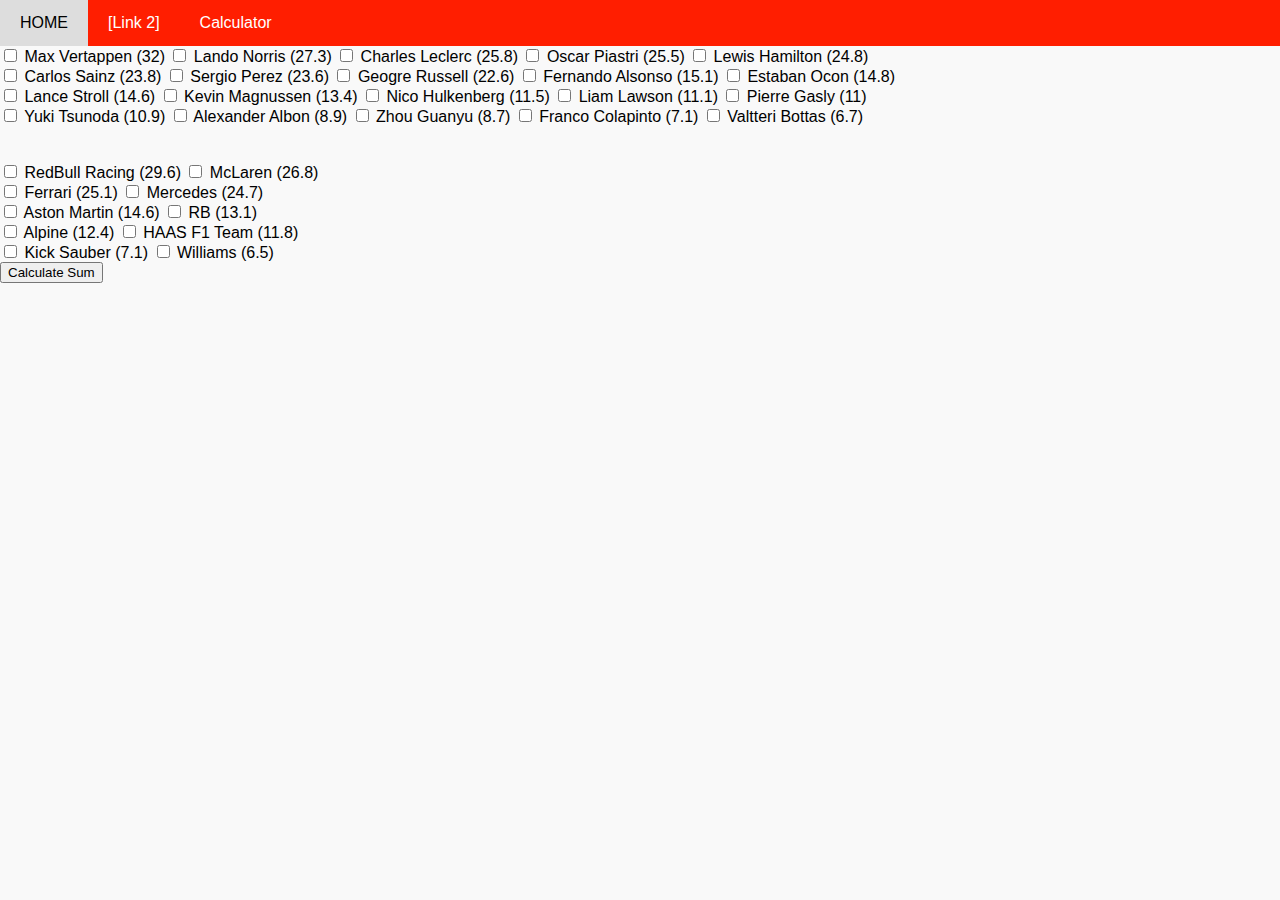
==== Calulator - test.html @ 04bb3202 "Add files via upload" ====
<!DOCTYPE html>
<html>
    <head>
        <meta charset="UTF-8">
        <meta name="viewport" content="width=device-width, initial-scale=1.0">
        <link rel="stylesheet" href="styles(pt3).css"> 
        <title>Calculator test file</title>    
        
        
        <!--LINK CSS LATER-->
    </head>



    <body onload="SumValueF1()">
        <div class="navbar">
            <a href="Chat-N-Friends-League.html">
                HOME</a>
            <a href="Chat-N-Friends-League.html">
                [Link 2]</a>
            <a href="Calulator.html">
                Calculator</a>
        </div>
        <div id="form">
        <!-- 
            This was mainly for testing how the program works.
        
            <form>
            <label for="formNumber">
                Number (1-10):
            </label>
            <input type="button"
            <input type="number" id="number" name="formNumber"
            min="1" max="100" value="1">
            <input onclick="multiply(document.getElementById('number').value);"
                type="button" id="button" name="formButton" value="Show">
            <input onclick="SumValueF1(document.getElementById('number').value);"
                type="button" id="button2" name="formButton2" value="SUM">
                <p id="F1_id">
                    <label><input type="checkbox" name="work_days" value="1"><span>Max Vertappen</span></label>
                    <label><input type="checkbox" name="work_days" value="2"><span>Lando Norris</span></label>
                    <label><input type="checkbox" name="work_days" value="3"><span>Charles Leclerc</span></label>
                    <label><input type="checkbox" name="work_days" value="4"><span>Oscar Piastri</span></label>
                    <label><input type="checkbox" name="work_days" value="5"><span>Carlos Sainz</span></label>
                    <label><input type="checkbox" name="work_days" value="6"><span>Lewis Hamilton</span></label>
                    <label><input type="checkbox" name="work_days" value="7"><span>Geogre Russell</span></label>
                    <label><input type="checkbox" name="work_days" value="8"><span>Sergio Perez</span></label>
                    <label><input type="checkbox" name="work_days" value="9"><span>Estaban Ocon</span></label>
                    <label><input type="checkbox" name="work_days" value="10"><span>Fernando Alsonso</span></label>
                    <label><input type="checkbox" name="work_days" value="11"><span>Lance Stroll</span></label>
                    <label><input type="checkbox" name="work_days" value="12"><span>Nico Hulkenberg</span></label>
                    <label><input type="checkbox" name="work_days" value="13"><span>Pierre Gasly</span></label>
                    <label><input type="checkbox" name="work_days" value="14"><span>Zhou Guanyu</span></label>
                    <label><input type="checkbox" name="work_days" value="15"><span>Kevin Magnussen</span></label>
                    <label><input type="checkbox" name="work_days" value="16"><span>Valtteri Bottas</span></label>
                    <label><input type="checkbox" name="work_days" value="17"><span>Yuki Tsunoda</span></label>
                    <label><input type="checkbox" name="work_days" value="18"><span>Franco Colapinto</span></label>
                    <label><input type="checkbox" name="work_days" value="19"><span>Liam Lawson</span></label>
                    <label><input type="checkbox" name="work_days" value="20"><span>Alexander Albon</span></label>

                    <label><input type="checkbox" name="work_days" value="21"><span>RedBull</span></label>
                    <label><input type="checkbox" name="work_days" value="22"><span>McLaren</span></label>
                    <label><input type="checkbox" name="work_days" value="23"><span>Ferrari</span></label>
                    <label><input type="checkbox" name="work_days" value="24"><span>Mercedes</span></label>
                    <label><input type="checkbox" name="work_days" value="25"><span>Alpine</span></label>
                    <label><input type="checkbox" name="work_days" value="26"><span>Aston Martin</span></label>
                    <label><input type="checkbox" name="work_days" value="27"><span>HAAS</span></label>
                    <label><input type="checkbox" name="work_days" value="28"><span>Kick Sauber</span></label>
                    <label><input type="checkbox" name="work_days" value="29"><span>RB</span></label>
                    <label><input type="checkbox" name="work_days" value="30"><span>Williams</span></label>
                  </p>
        </form> -->


        
        <form id="sumForm">
            <label>
                <input type="checkbox" name="value" value="32.0"> Max Vertappen (32)
            </label>
            <label>
                <input type="checkbox" name="value" value="27.3"> Lando Norris (27.3)
            </label>
            <label>
                <input type="checkbox" name="value" value="25.8"> Charles Leclerc (25.8)
            </label>
            <label>
                <input type="checkbox" name="value" value="25.5"> Oscar Piastri (25.5)
            </label>
            <label>
                <input type="checkbox" name="value" value="24.8"> Lewis Hamilton (24.8)
            </label>


            <br>
            
            
            <label>
                <input type="checkbox" name="value" value="23.8"> Carlos Sainz (23.8)
            </label>
            <label>
                <input type="checkbox" name="value" value="23.6"> Sergio Perez (23.6)
            </label>
            <label>
                <input type="checkbox" name="value" value="22.6"> Geogre Russell (22.6)
            </label>
            <label>
                <input type="checkbox" name="value" value="15.1"> Fernando Alsonso (15.1)
            </label>
            <label>
                <input type="checkbox" name="value" value="14.8"> Estaban Ocon (14.8)
            </label>


            <br>


            <label>
                <input type="checkbox" name="value" value="14.6"> Lance Stroll (14.6)
            </label>
            <label>
                <input type="checkbox" name="value" value="13.4"> Kevin Magnussen (13.4)
            </label>
            <label>
                <input type="checkbox" name="value" value="11.5"> Nico Hulkenberg (11.5)
            </label>
            <label>
                <input type="checkbox" name="value" value="11.1"> Liam Lawson (11.1)
            </label>
            <label>
                <input type="checkbox" name="value" value="11.0"> Pierre Gasly (11)
            </label>


            <br>


            <label>
                <input type="checkbox" name="value" value="10.9"> Yuki Tsunoda (10.9)
            </label>
            <label>
                <input type="checkbox" name="value" value="8.9"> Alexander Albon (8.9)
            </label>
            <label>
                <input type="checkbox" name="value" value="8.7"> Zhou Guanyu (8.7)
            </label>
            <label>
                <input type="checkbox" name="value" value="7.1"> Franco Colapinto (7.1)
            </label>
            <label>
                <input type="checkbox" name="value" value="6.7"> Valtteri Bottas (6.7)
            </label>
            

            <br>
            <br>
            <br>


            <label>
                <input type="checkbox" name="value" value="29.6"> RedBull Racing (29.6)
            </label>
            <label>
                <input type="checkbox" name="value" value="26.8"> McLaren (26.8)
            </label>
            
            <br>
            
            <label>
                <input type="checkbox" name="value" value="25.1"> Ferrari (25.1)
            </label>
            <label>
                <input type="checkbox" name="value" value="24.7"> Mercedes (24.7)
            </label>
            
            <br>
            
            <label>
                <input type="checkbox" name="value" value="14.6"> Aston Martin (14.6)
            </label>
            <label>
                <input type="checkbox" name="value" value="13.1"> RB (13.1)
            </label>
            
            <br>
            
            <label>
                <input type="checkbox" name="value" value="12.4"> Alpine (12.4)
            </label>
            <label>
                <input type="checkbox" name="value" value="11.8"> HAAS F1 Team (11.8)
            </label>
            
            <br>
            
            <label>
                <input type="checkbox" name="value" value="7.1"> Kick Sauber (7.1)
            </label>
            <label>
                <input type="checkbox" name="value" value="6.5"> Williams (6.5)
            </label>
            
            <br>
            <button type="button" onclick="calculateSum()">Calculate Sum</button>
            </form>
        </div>


        <p id="result"></p>
        
        <script>
            

            function calculateSum() {
            
                let output = "";
                
                var checkboxes = document.querySelectorAll('input[name="value"]:checked');
                var sum = 0;

                checkboxes.forEach(function(checkbox) {
                    sum += parseFloat(checkbox.value);
                });

                document.getElementById('result').textContent = 'The Team Cost is: ' + parseFloat(sum).toFixed(1) + 'M';
            }   
        </script>






    </body>


</html>
---- styles(pt3).css ----
body {
    font-family: Arial, sans-serif;
    margin: 0;
    padding: 0;
    background-color: #f9f9f9;
}
.body h1{
    color: black;
}

/* Header */
.header {
    background-color: white;
    color: black;
    text-align: center;
}



.navbar {
    display: flex;
    background-color: #FF1E00;
  }
  
  .navbar a {
    color: white;
    padding: 14px 20px;
    text-decoration: none;
    text-align: center;
  }
  
  .navbar a:hover {
    background-color: #ddd;
    color: black;
  }

/* Main content */
main {
    display: flex;
    padding: 20px;
}

/* Checkboxes */
.checkboxes {
    background-color: #cdcdcd;
    margin: 5% ;
    align-items: center;
    display: flex;
    text-align: left;
    font-size: 18px;
    color: black;
    border-radius: 5px;
    height: 400px;
    width: 1000px;

}



/* Team List Section */
.team-list {
    flex: 3;
    margin-right: 20px;
}

.team-list h2 {
    text-align: center;
    font-size: 24px;
    margin-bottom: 20px;
}

.team-card {
    background-color: black;
    color: white;
    display: flex;
    padding: 20px;
    margin-bottom: 20px;
    border-radius: 10px;
    align-items: center;
}

.team-card .team-logo {
    width: 100px;
    height: 100px;
    border: 2px solid white;
    border-radius: 1px;
    margin-right: 20px;
    display: flex;
    justify-content: center;
    align-items: center;
    font-size: 18px;
    color: #FF1E00;
}

.team-card .team-content h3 {
    margin: 0;
    font-size: 20px;
}
.team-card .team-content a {
    margin: 0;
    color: white;
    font-size: 20px;
    text-decoration: none;
}

.team-card .team-content p {
    margin: 5px 0 0;
    font-size: 14px;
    color: #ccc;
}

/* Sidebar */
.sidebar {
    flex: 1;
    background-color: #FF1E00;
    color: white;
    padding: 20px;
    border-radius: 10px;
}

.sidebar h3 {
    font-size: 20px;
    margin-bottom: 10px;
}

.sidebar ul {
    list-style: none;
    padding: 0;
}

.sidebar ul li {
    margin-bottom: 10px;
}

.sidebar ul li a {
    text-decoration: none;
    color: white;
    font-size: 14px;
}

/* Footer */
footer {
    text-align: center;
    background-color: black;
    color: white;
    padding: 10px;
}
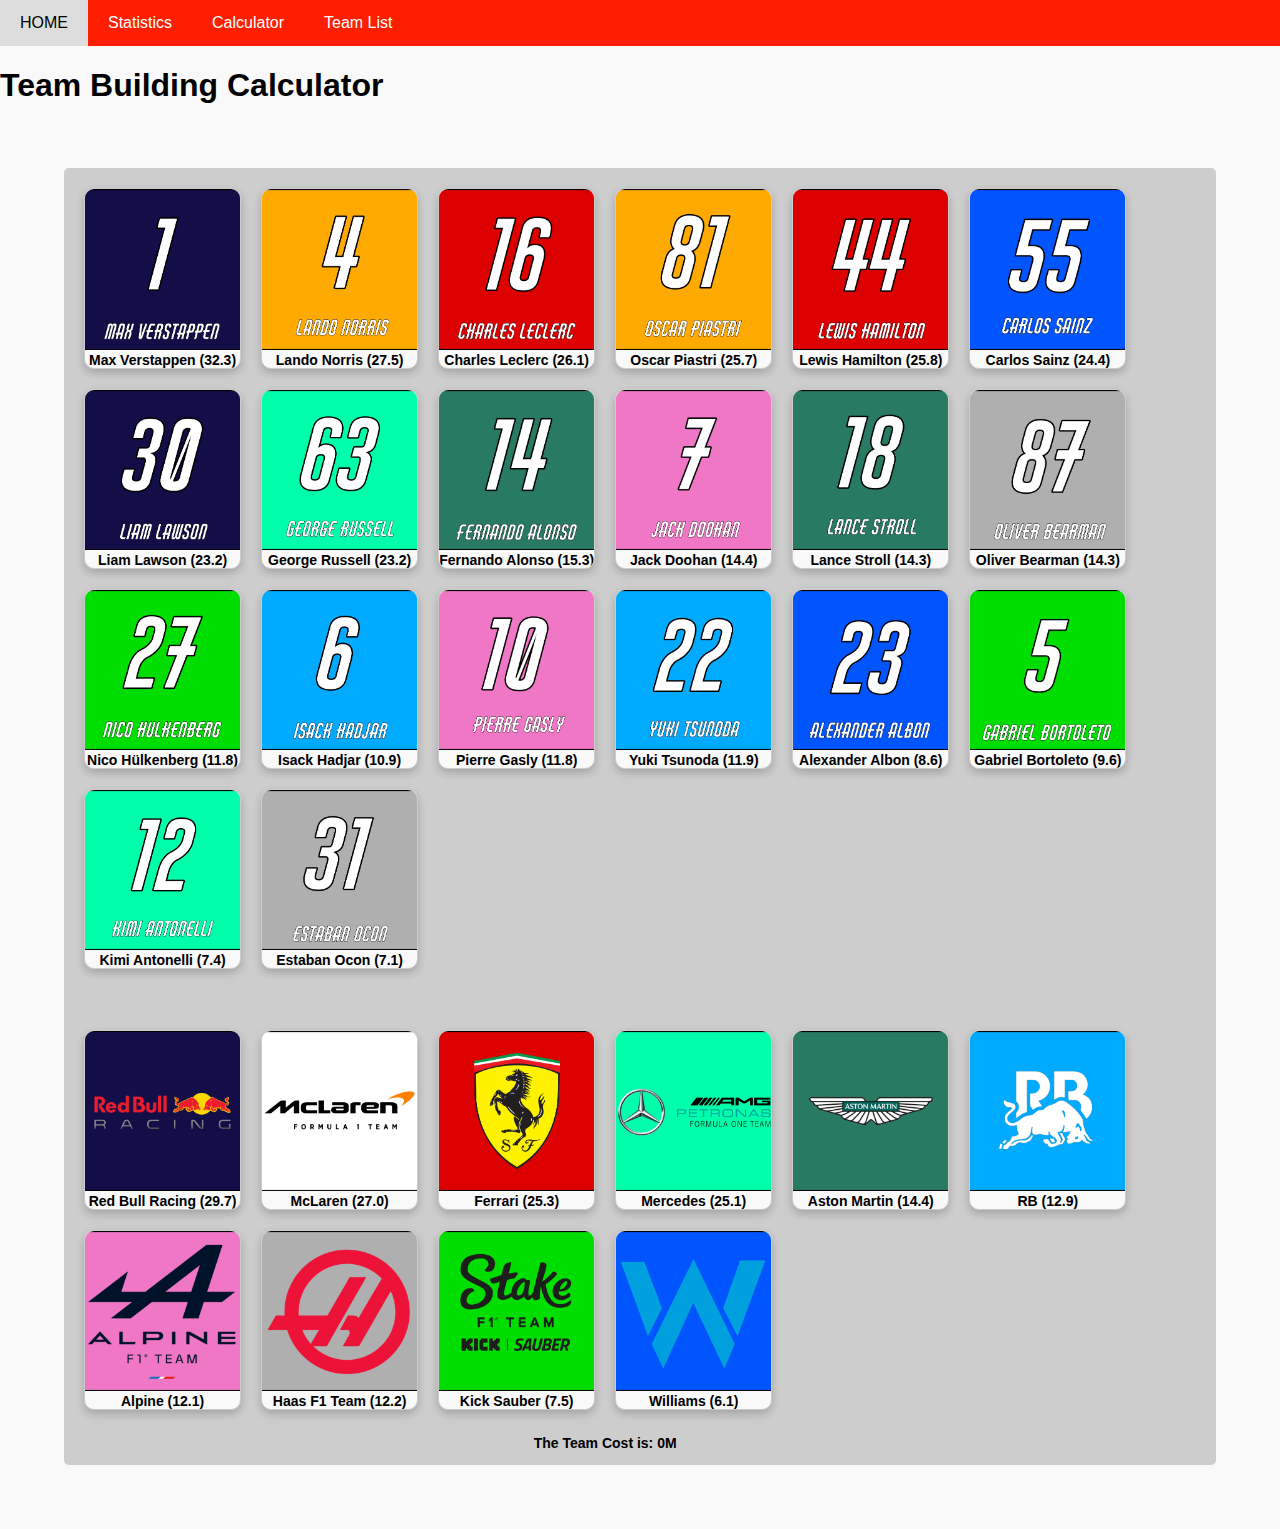
==== commit 16586fc9: "Update v1.2.12" ====
--- a/Calulator - test.html
+++ b/Calulator - test.html
@@ -3,234 +3,202 @@
     <head>
         <meta charset="UTF-8">
         <meta name="viewport" content="width=device-width, initial-scale=1.0">
-        <link rel="stylesheet" href="styles(pt3).css"> 
-        <title>Calculator test file</title>    
-        
-        
-        <!--LINK CSS LATER-->
+        <link rel="stylesheet" href="CSS_Calculator.css"> 
+        <title>Calculator</title>    
+        
     </head>
 
-
+    
 
     <body onload="SumValueF1()">
         <div class="navbar">
-            <a href="Chat-N-Friends-League.html">
+            <a href="index.html">
                 HOME</a>
-            <a href="Chat-N-Friends-League.html">
-                [Link 2]</a>
+            <a href="ErrorMessege.html">
+                Statistics</a>
             <a href="Calulator.html">
                 Calculator</a>
+            <a href="Teamlist_folder/Teamlist.html">
+                Team List</a>
         </div>
+        
+        <h1>Team Building Calculator</h1>
+
         <div id="form">
-        <!-- 
-            This was mainly for testing how the program works.
-        
-            <form>
-            <label for="formNumber">
-                Number (1-10):
-            </label>
-            <input type="button"
-            <input type="number" id="number" name="formNumber"
-            min="1" max="100" value="1">
-            <input onclick="multiply(document.getElementById('number').value);"
-                type="button" id="button" name="formButton" value="Show">
-            <input onclick="SumValueF1(document.getElementById('number').value);"
-                type="button" id="button2" name="formButton2" value="SUM">
-                <p id="F1_id">
-                    <label><input type="checkbox" name="work_days" value="1"><span>Max Vertappen</span></label>
-                    <label><input type="checkbox" name="work_days" value="2"><span>Lando Norris</span></label>
-                    <label><input type="checkbox" name="work_days" value="3"><span>Charles Leclerc</span></label>
-                    <label><input type="checkbox" name="work_days" value="4"><span>Oscar Piastri</span></label>
-                    <label><input type="checkbox" name="work_days" value="5"><span>Carlos Sainz</span></label>
-                    <label><input type="checkbox" name="work_days" value="6"><span>Lewis Hamilton</span></label>
-                    <label><input type="checkbox" name="work_days" value="7"><span>Geogre Russell</span></label>
-                    <label><input type="checkbox" name="work_days" value="8"><span>Sergio Perez</span></label>
-                    <label><input type="checkbox" name="work_days" value="9"><span>Estaban Ocon</span></label>
-                    <label><input type="checkbox" name="work_days" value="10"><span>Fernando Alsonso</span></label>
-                    <label><input type="checkbox" name="work_days" value="11"><span>Lance Stroll</span></label>
-                    <label><input type="checkbox" name="work_days" value="12"><span>Nico Hulkenberg</span></label>
-                    <label><input type="checkbox" name="work_days" value="13"><span>Pierre Gasly</span></label>
-                    <label><input type="checkbox" name="work_days" value="14"><span>Zhou Guanyu</span></label>
-                    <label><input type="checkbox" name="work_days" value="15"><span>Kevin Magnussen</span></label>
-                    <label><input type="checkbox" name="work_days" value="16"><span>Valtteri Bottas</span></label>
-                    <label><input type="checkbox" name="work_days" value="17"><span>Yuki Tsunoda</span></label>
-                    <label><input type="checkbox" name="work_days" value="18"><span>Franco Colapinto</span></label>
-                    <label><input type="checkbox" name="work_days" value="19"><span>Liam Lawson</span></label>
-                    <label><input type="checkbox" name="work_days" value="20"><span>Alexander Albon</span></label>
-
-                    <label><input type="checkbox" name="work_days" value="21"><span>RedBull</span></label>
-                    <label><input type="checkbox" name="work_days" value="22"><span>McLaren</span></label>
-                    <label><input type="checkbox" name="work_days" value="23"><span>Ferrari</span></label>
-                    <label><input type="checkbox" name="work_days" value="24"><span>Mercedes</span></label>
-                    <label><input type="checkbox" name="work_days" value="25"><span>Alpine</span></label>
-                    <label><input type="checkbox" name="work_days" value="26"><span>Aston Martin</span></label>
-                    <label><input type="checkbox" name="work_days" value="27"><span>HAAS</span></label>
-                    <label><input type="checkbox" name="work_days" value="28"><span>Kick Sauber</span></label>
-                    <label><input type="checkbox" name="work_days" value="29"><span>RB</span></label>
-                    <label><input type="checkbox" name="work_days" value="30"><span>Williams</span></label>
-                  </p>
-        </form> -->
-
-
-        
-        <form id="sumForm">
-            <label>
-                <input type="checkbox" name="value" value="32.0"> Max Vertappen (32)
-            </label>
-            <label>
-                <input type="checkbox" name="value" value="27.3"> Lando Norris (27.3)
-            </label>
-            <label>
-                <input type="checkbox" name="value" value="25.8"> Charles Leclerc (25.8)
-            </label>
-            <label>
-                <input type="checkbox" name="value" value="25.5"> Oscar Piastri (25.5)
-            </label>
-            <label>
-                <input type="checkbox" name="value" value="24.8"> Lewis Hamilton (24.8)
-            </label>
-
-
-            <br>
-            
-            
-            <label>
-                <input type="checkbox" name="value" value="23.8"> Carlos Sainz (23.8)
-            </label>
-            <label>
-                <input type="checkbox" name="value" value="23.6"> Sergio Perez (23.6)
-            </label>
-            <label>
-                <input type="checkbox" name="value" value="22.6"> Geogre Russell (22.6)
-            </label>
-            <label>
-                <input type="checkbox" name="value" value="15.1"> Fernando Alsonso (15.1)
-            </label>
-            <label>
-                <input type="checkbox" name="value" value="14.8"> Estaban Ocon (14.8)
-            </label>
-
-
-            <br>
-
-
-            <label>
-                <input type="checkbox" name="value" value="14.6"> Lance Stroll (14.6)
-            </label>
-            <label>
-                <input type="checkbox" name="value" value="13.4"> Kevin Magnussen (13.4)
-            </label>
-            <label>
-                <input type="checkbox" name="value" value="11.5"> Nico Hulkenberg (11.5)
-            </label>
-            <label>
-                <input type="checkbox" name="value" value="11.1"> Liam Lawson (11.1)
-            </label>
-            <label>
-                <input type="checkbox" name="value" value="11.0"> Pierre Gasly (11)
-            </label>
-
-
-            <br>
-
-
-            <label>
-                <input type="checkbox" name="value" value="10.9"> Yuki Tsunoda (10.9)
-            </label>
-            <label>
-                <input type="checkbox" name="value" value="8.9"> Alexander Albon (8.9)
-            </label>
-            <label>
-                <input type="checkbox" name="value" value="8.7"> Zhou Guanyu (8.7)
-            </label>
-            <label>
-                <input type="checkbox" name="value" value="7.1"> Franco Colapinto (7.1)
-            </label>
-            <label>
-                <input type="checkbox" name="value" value="6.7"> Valtteri Bottas (6.7)
-            </label>
-            
-
-            <br>
-            <br>
-            <br>
-
-
-            <label>
-                <input type="checkbox" name="value" value="29.6"> RedBull Racing (29.6)
-            </label>
-            <label>
-                <input type="checkbox" name="value" value="26.8"> McLaren (26.8)
-            </label>
-            
-            <br>
-            
-            <label>
-                <input type="checkbox" name="value" value="25.1"> Ferrari (25.1)
-            </label>
-            <label>
-                <input type="checkbox" name="value" value="24.7"> Mercedes (24.7)
-            </label>
-            
-            <br>
-            
-            <label>
-                <input type="checkbox" name="value" value="14.6"> Aston Martin (14.6)
-            </label>
-            <label>
-                <input type="checkbox" name="value" value="13.1"> RB (13.1)
-            </label>
-            
-            <br>
-            
-            <label>
-                <input type="checkbox" name="value" value="12.4"> Alpine (12.4)
-            </label>
-            <label>
-                <input type="checkbox" name="value" value="11.8"> HAAS F1 Team (11.8)
-            </label>
-            
-            <br>
-            
-            <label>
-                <input type="checkbox" name="value" value="7.1"> Kick Sauber (7.1)
-            </label>
-            <label>
-                <input type="checkbox" name="value" value="6.5"> Williams (6.5)
-            </label>
-            
-            <br>
-            <button type="button" onclick="calculateSum()">Calculate Sum</button>
-            </form>
+            <section class="checkboxes">
+                <form id="sumForm">
+                    <div class="checkbox-grid">
+                    <!-- Drivers -->
+                        <div class="checkbox-container">
+                            <img src="Driver_number_folder/Drivers/Verstappen_1x1.jpg" class="checkbox-img" data-value="32.3" data-checked="false">
+                            <span class="checkbox-label">Max Verstappen (32.3)</span>
+                        </div>
+                        <div class="checkbox-container">
+                            <img src="Driver_number_folder/Drivers/Lando_1x1.jpg" class="checkbox-img" data-value="27.5" data-checked="false">
+                            <span class="checkbox-label">Lando Norris (27.5)</span>
+                        </div>
+                        <div class="checkbox-container">
+                            <img src="Driver_number_folder/Drivers/Leclerc_1x1.jpg" class="checkbox-img" data-value="26.1" data-checked="false">
+                            <span class="checkbox-label">Charles Leclerc (26.1)</span>
+                        </div>
+                        <div class="checkbox-container">
+                            <img src="Driver_number_folder/Drivers/Piastri_1x1.jpg" class="checkbox-img" data-value="25.7" data-checked="false">
+                            <span class="checkbox-label">Oscar Piastri (25.7)</span>
+                        </div>
+                        <div class="checkbox-container">
+                            <img src="Driver_number_folder/Drivers/Hamilton_1x1.jpg" class="checkbox-img" data-value="25.8" data-checked="false">
+                            <span class="checkbox-label">Lewis Hamilton (25.8)</span>
+                        </div>
+                        <div class="checkbox-container">
+                            <img src="Driver_number_folder/Drivers/Sainz_1x1.jpg" class="checkbox-img" data-value="24.4" data-checked="false">
+                            <span class="checkbox-label">Carlos Sainz (24.4)</span>
+                        </div>
+                        <div class="checkbox-container">
+                            <img src="Driver_number_folder/Drivers/Lawson_1x1.jpg" class="checkbox-img" data-value="23.2" data-checked="false">
+                            <span class="checkbox-label">Liam Lawson (23.2)</span>
+                        </div>
+                    <div class="checkbox-container">
+                        <img src="Driver_number_folder/Drivers/Russell_1x1.jpg" class="checkbox-img" data-value="23.2" data-checked="false">
+                        <span class="checkbox-label">George Russell (23.2)</span>
+                    </div>
+                    <div class="checkbox-container">
+                        <img src="Driver_number_folder/Drivers/Alonso_1x1.jpg" class="checkbox-img" data-value="15.3" data-checked="false">
+                        <span class="checkbox-label">Fernando Alonso (15.3)</span>
+                    </div>
+                    <div class="checkbox-container">
+                        <img src="Driver_number_folder/Drivers/Doohan_1x1.jpg" class="checkbox-img" data-value="14.4" data-checked="false">
+                        <span class="checkbox-label">Jack Doohan (14.4)</span>
+                    </div>
+                    <div class="checkbox-container">
+                        <img src="Driver_number_folder/Drivers/Stroll_1x1.jpg" class="checkbox-img" data-value="14.3" data-checked="false">
+                        <span class="checkbox-label">Lance Stroll (14.3)</span>
+                    </div>
+                    <div class="checkbox-container">
+                        <img src="Driver_number_folder/Drivers/Bearman_1x1.jpg" class="checkbox-img" data-value="14.3" data-checked="false">
+                        <span class="checkbox-label">Oliver Bearman (14.3)</span>
+                    </div>
+                    <div class="checkbox-container">
+                        <img src="Driver_number_folder/Drivers/Hulkenberg_1x1.jpg" class="checkbox-img" data-value="11.8" data-checked="false">
+                        <span class="checkbox-label">Nico Hülkenberg (11.8)</span>
+                    </div>
+                    <div class="checkbox-container">
+                        <img src="Driver_number_folder/Drivers/Hadjar_1x1.jpg" class="checkbox-img" data-value="10.9" data-checked="false">
+                        <span class="checkbox-label">Isack Hadjar (10.9)</span>
+                    </div>
+                    <div class="checkbox-container">
+                        <img src="Driver_number_folder/Drivers/Gasly_1x1.jpg" class="checkbox-img" data-value="11.8" data-checked="false">
+                        <span class="checkbox-label">Pierre Gasly (11.8)</span>
+                    </div>
+                    <div class="checkbox-container">
+                        <img src="Driver_number_folder/Drivers/Tsunoda_1x1.jpg" class="checkbox-img" data-value="11.9" data-checked="false">
+                        <span class="checkbox-label">Yuki Tsunoda (11.9)</span>
+                    </div>
+                    <div class="checkbox-container">
+                        <img src="Driver_number_folder/Drivers/Albon_1x1.jpg" class="checkbox-img" data-value="8.6" data-checked="false">
+                        <span class="checkbox-label">Alexander Albon (8.6)</span>
+                    </div>
+                    <div class="checkbox-container">
+                        <img src="Driver_number_folder/Drivers/Bortoleto_1x1.jpg" class="checkbox-img" data-value="9.6" data-checked="false">
+                        <span class="checkbox-label">Gabriel Bortoleto (9.6)</span>
+                    </div>
+                    <div class="checkbox-container">
+                        <img src="Driver_number_folder/Drivers/Antonelli_1x1.jpg" class="checkbox-img" data-value="7.4" data-checked="false">
+                        <span class="checkbox-label">Kimi Antonelli (7.4)</span>
+                    </div>
+                    <div class="checkbox-container">
+                        <img src="Driver_number_folder/Drivers/Ocon_1x1.jpg" class="checkbox-img" data-value="7.1" data-checked="false">
+                        <span class="checkbox-label">Estaban Ocon (7.1)</span>
+                    </div>
+                </div>
+                    <br>
+                <div class="checkbox-grid">
+        
+                    <!-- Teams -->
+                    <div class="checkbox-container">
+                        <img src="Driver_number_folder/Constructors/Red_bull_logo_1x1.jpg" class="checkbox-img" data-value="29.7" data-checked="false">
+                        <span class="checkbox-label">Red Bull Racing (29.7)</span>
+                    </div>
+                    <div class="checkbox-container">
+                        <img src="Driver_number_folder/Constructors/McLaren_logo_1x1.jpg" class="checkbox-img" data-value="27.0" data-checked="false">
+                        <span class="checkbox-label">McLaren (27.0)</span>
+                    </div>
+                    <div class="checkbox-container">
+                        <img src="Driver_number_folder/Constructors/Ferrari_logo_1x1.jpg" class="checkbox-img" data-value="25.3" data-checked="false">
+                        <span class="checkbox-label">Ferrari (25.3)</span>
+                    </div>
+                    <div class="checkbox-container">
+                        <img src="Driver_number_folder/Constructors/Mercedes_logo_1x1.jpg" class="checkbox-img" data-value="25.1" data-checked="false">
+                        <span class="checkbox-label">Mercedes (25.1)</span>
+                    </div>
+                    <div class="checkbox-container">
+                        <img src="Driver_number_folder/Constructors/Aston_martin_logo_1x1.jpg" class="checkbox-img" data-value="14.4" data-checked="false">
+                        <span class="checkbox-label">Aston Martin (14.4)</span>
+                    </div>
+                    <div class="checkbox-container">
+                        <img src="Driver_number_folder/Constructors/RB_logo_1x1.jpg" class="checkbox-img" data-value="12.9" data-checked="false">
+                        <span class="checkbox-label">RB (12.9)</span>
+                    </div>
+                    <div class="checkbox-container">
+                        <img src="Driver_number_folder/Constructors/Alpine_logo_1x1.jpg" class="checkbox-img" data-value="12.1" data-checked="false">
+                        <span class="checkbox-label">Alpine (12.1)</span>
+                    </div>
+                    <div class="checkbox-container">
+                        <img src="Driver_number_folder/Constructors/HAAS_logo_1x1.jpg" class="checkbox-img" data-value="12.2" data-checked="false">
+                        <span class="checkbox-label">Haas F1 Team (12.2)</span>
+                    </div>
+                    <div class="checkbox-container">
+                        <img src="Driver_number_folder/Constructors/Sauber_logo_1x1.jpg" class="checkbox-img" data-value="7.5" data-checked="false">
+                        <span class="checkbox-label">Kick Sauber (7.5)</span>
+                    </div>
+                    <div class="checkbox-container">
+                        <img src="Driver_number_folder/Constructors/Williams_logo_1x1.jpg" class="checkbox-img" data-value="6.1" data-checked="false">
+                        <span class="checkbox-label">Williams (6.1)</span>
+                    </div>
+        
+                    <br>
+                </div>
+                <div class="checkbox-label"
+                    <p id="result">The Team Cost is: 0M</p>
+                </form>
+            </section>
         </div>
 
-
-        <p id="result"></p>
+       
         
         <script>
-            
+            let selectedValues = [];
+
+            function toggleCheckbox(img) {
+            // Get the parent container of the image (checkbox-container)
+            let container = img.closest('.checkbox-container');
+            let value = parseFloat(img.getAttribute("data-value"));
+            let isChecked = img.getAttribute("data-checked") === "true";
+
+            if (isChecked) {
+                img.setAttribute("data-checked", "false");
+                container.classList.remove("selected");  // Apply to container instead of image
+                selectedValues = selectedValues.filter(v => v !== value);
+            } else {
+                img.setAttribute("data-checked", "true");
+                container.classList.add("selected");  // Apply to container instead of image
+                selectedValues.push(value);
+            }
+
+            calculateSum();
+            }
+
 
             function calculateSum() {
-            
-                let output = "";
-                
-                var checkboxes = document.querySelectorAll('input[name="value"]:checked');
-                var sum = 0;
-
-                checkboxes.forEach(function(checkbox) {
-                    sum += parseFloat(checkbox.value);
-                });
-
-                document.getElementById('result').textContent = 'The Team Cost is: ' + parseFloat(sum).toFixed(1) + 'M';
-            }   
+                let sum = selectedValues.reduce((acc, val) => acc + val, 0);
+                document.getElementById('result').textContent = 'The Team Cost is: ' + sum.toFixed(1) + 'M';
+            }
+
+            // Keeping the event listener from the original code
+            document.getElementById("sumForm").addEventListener("click", function(event) {
+                if (event.target.classList.contains("checkbox-img")) {
+                    toggleCheckbox(event.target);
+                }
+            });
         </script>
-
-
-
-
-
-
     </body>
-
-
 </html>--- a/CSS_Calculator.css
+++ b/CSS_Calculator.css
@@ -0,0 +1,219 @@
+
+* {
+    box-sizing: border-box;
+  }
+
+body {
+    font-family: Arial, sans-serif;
+    margin: 0;
+    padding: 0;
+    background-color: #f9f9f9;
+}
+.body h1{
+    color: black;
+}
+
+/* Header */
+.header {
+    background-color: white;
+    color: black;
+    text-align: center;
+}
+
+
+
+.navbar {
+    display: flex;
+    background-color: #FF1E00;
+  }
+  
+  .navbar a {
+    color: white;
+    padding: 14px 20px;
+    text-decoration: none;
+    text-align: center;
+  }
+  
+  .navbar a:hover {
+    background-color: #ddd;
+    color: black;
+  }
+
+.column {
+    float: left;
+    width: 20%;
+}
+
+/* Main content */
+main {
+    display: flex;
+    padding: 20px;
+}
+
+/* Checkboxes */
+.checkboxes {
+    background-color: #cdcdcd;
+    margin: 5% ;
+    align-items: center;
+    display: flex;
+    text-align: left;
+    font-size: 18px;
+    color: black;
+    border-radius: 5px;
+    height: auto;
+    width: auto;
+}
+
+
+/* Team List Section */
+.team-list {
+    flex: 3;
+    margin-right: 20px;
+}
+
+.team-list h2 {
+    text-align: center;
+    font-size: 24px;
+    margin-bottom: 20px;
+}
+
+.team-card {
+    background-color: black;
+    color: white;
+    display: flex;
+    padding: 20px;
+    margin-bottom: 20px;
+    border-radius: 10px;
+    align-items: center;
+}
+
+.team-card .team-logo {
+    width: 100px;
+    height: 100px;
+    border: 2px solid white;
+    border-radius: 1px;
+    margin-right: 20px;
+    display: flex;
+    justify-content: center;
+    align-items: center;
+    font-size: 18px;
+    color: #FF1E00;
+}
+
+.team-card .team-content h3 {
+    margin: 0;
+    font-size: 20px;
+}
+.team-card .team-content a {
+    margin: 0;
+    color: white;
+    font-size: 20px;
+    text-decoration: none;
+}
+
+.team-card .team-content p {
+    margin: 5px 0 0;
+    font-size: 14px;
+    color: #ccc;
+}
+
+/* Sidebar */
+.sidebar {
+    flex: 1;
+    background-color: #FF1E00;
+    color: white;
+    padding: 20px;
+    border-radius: 10px;
+}
+
+.sidebar h3 {
+    font-size: 20px;
+    margin-bottom: 10px;
+}
+
+.sidebar ul {
+    list-style: none;
+    padding: 0;
+}
+
+.sidebar ul li {
+    margin-bottom: 10px;
+}
+
+.sidebar ul li a {
+    text-decoration: none;
+    color: white;
+    font-size: 14px;
+}
+
+
+
+/* Footer */
+footer {
+    text-align: center;
+    background-color: black;
+    color: white;
+    padding: 10px;
+}
+
+@media screen and (max-width: 800px) {
+    .row, .navbar {  
+      flex-direction: column;
+    }
+  }
+
+.checkbox-grid {
+    display: grid;
+    grid-template-columns: repeat(auto-fill, minmax(150px, 1fr)); /* Responsive grid */
+    gap: 20px; /* Space between grid items */
+    justify-content: center;
+    justify-items: center;
+    max-width: 1100px; /* Optional: Limit max width of the grid */
+    margin: 0 auto; /* Center the grid horizontally */
+    padding: 20px;
+}
+
+/* Container for each checkbox item */
+.checkbox-container {
+    display: flex;
+    flex-direction: column;
+    align-items: center;
+    justify-content: center;
+    width: 100%; /* Full width relative to grid item size */
+    height: 100%; /* Prevent the height from overflowing */
+    padding-top: 100%; /* Maintain a square aspect ratio */
+    position: relative;
+    cursor: pointer;
+    border: 1px solid #ccc; /* Regular border color */
+    border-radius: 10px;
+    box-shadow: 0 4px 8px rgba(0, 0, 0, 0.2); /* Shadow effect */
+    background-color: #f9f9f9; /* Light background color */
+    transition: border 0.2s ease-in-out, box-shadow 0.2s ease-in-out;
+    overflow: hidden; /* Hide overflowing content */
+}
+
+/* Checkbox image styling */
+.checkbox-img {
+    position: absolute;
+    top: 0;
+    left: 10;
+    width: 100%;
+    height: 90%;
+    object-fit: cover;
+    transition: border 0.2s ease-in-out;
+}
+
+/* Red border when selected */
+.selected {
+    border: 5px solid red;
+    border-radius: 10px;
+}
+
+/* Label styling */
+.checkbox-label {
+    margin-top: 5px;
+    text-align: center;
+    font-size: 14px;
+    font-weight: bold;
+}
+
